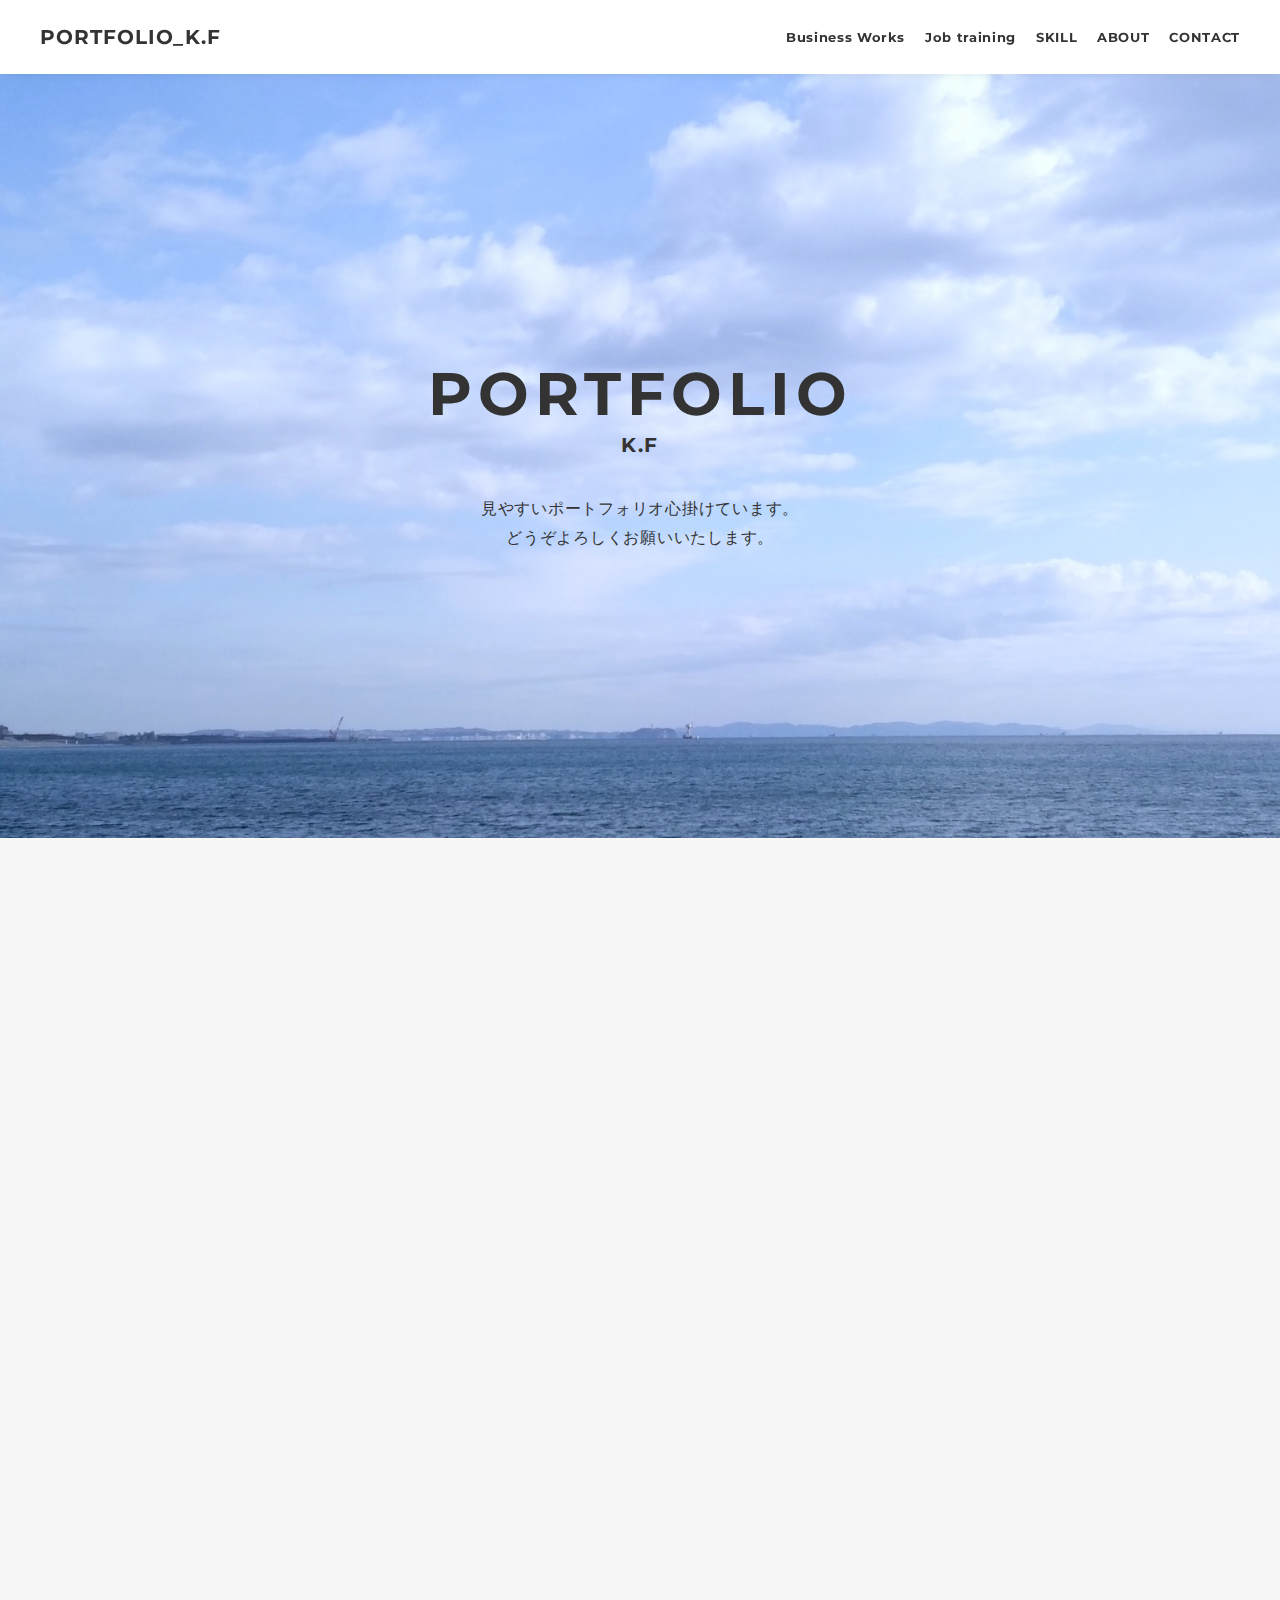
==== index.html @ 6ca0532c "no message" ====
<!DOCTYPE html>
<html>
<head>
  <meta charset="utf-8">
  <meta name="viewport" content="width=device-width,initial-scale=1">
  <title>KOUKI FUJINO ポートフォリオ</title>
  <link rel="preconnect" href="https://fonts.gstatic.com">
  <link href="https://fonts.googleapis.com/css2?family=Montserrat:wght@400;700&display=swap" rel="stylesheet">
  <link href="https://fonts.googleapis.com/css?family=Material+Icons+Outlined" rel="stylesheet">
  <link href="css/ress.css" media="all" rel="stylesheet" type="text/css" />
  <link href="css/style.css" media="all" rel="stylesheet" type="text/css" />
  <link rel="shortcut icon" href="img/favicon.ico" />
  <link rel=”canonical” href=”URLが入る” />
  <link rel="manifest" href="manifest.json">
</head>

<body>
  <div class="wrapper">

    <!-- header -->
    <header class="header">
      <div class="container">
        <h1 class="header-logo">
          <a href="index.html">PORTFOLIO_K.F</a>
        </h1>
        <nav class="gnav">
          <button type="button" class="btn js-btn">
            <span class="btn-line">
          <ul class="menu">
            <li class="menu-list"><a href="#Business_works">Business Works</a></li>
            <li class="menu-list"><a href="#Job_training">Job training</a></li>
            <li class="menu-list"><a href="#skill">SKILL</a></li>
            <li class="menu-list"><a href="#about">ABOUT</a></li>
            <li class="menu-list"><a href="#contact">CONTACT</a></li>
          </ul>
            </span>
          </button>
        </nav>
      </div>
    </header>
    <!-- /header -->

    <main class="content">

      <!-- mv -->
      <div class="mv">
        <div class="mv-inner">
        <div class="mv-container">
          <p class="mv-title">PORTFOLIO</p>
          <p class="mv-subtitle">K.F</p>
          <p class="mv-text">
            見やすいポートフォリオ心掛けています。<br>どうぞよろしくお願いいたします。<br>
          </p>
        </div>
      </div>
      </div>
      <!-- /mv -->

           <!-- Business_works -->
           <section class="works section section" id="Business_works">
            <div class="container imgBox inview fadeIn_left">
              <h2 class="title">Business Works</h2>
              <div class="works-list">
                <a class="works-item" href="morinaga.html">
                  <div class="works-img"><img src="img/morinaga.png" alt="森永製菓" /></div>
                  <p class="works-name">森永ダイレクトストア(ECサイトのリニューアル)</p>
                  <p class="works-info"> Coding(Responsive)</p>
                </a>
                <a class="works-item" href="tsuzukiku.html">
                  <div class="works-img"><img src="img/tuzukiku.png" alt="都筑区連合町内会自治会" /></div>
                  <p class="works-name">都筑区連合町内会自治会(コーポレートサイトの新規作成案件)</p>
                  <p class="works-info">Design/Coding(Responsive)</p>
                </a>
                <a class="works-item" href="jill.html">
                  <div class="works-img"><img src="img/jill.png" alt="生命保険文化センター" /></div>
                  <p class="works-name">公益財団法人 生命保険文化センター(コーポレートサイトの新規作成案件)</p>
                  <p class="works-info">Coding(Responsive)</p>
                </a>
                <a class="works-item" href="horiigakuean.html">
                  <div class="works-img"><img src="img/horiigakuen.png" alt="堀井学園" /></div>
                  <p class="works-name">学校法人堀井学園(コーポレートサイトの新規作成案件)</p>
                  <p class="works-info">Coding(Responsive)</p>
                </a>
                <a class="works-item" href="miffyJapan.html">
                  <div class="works-img"><img src="img/Miffy_application.png" alt="ブルーナミッフィ" /></div>
                  <p class="works-name">日本のミッフィー情報サイト(コーポレートサイトの保守案件)</p>
                  <p class="works-info">Coding(Maintenance)</p>
                </a>
              </div>
            </div>
          </section>
          <!-- Business_works -->

      <!-- Job training -->
      <section class="works section section" id="Job_training">
        <div class="container imgBox inview fadeIn_right">
          <h2 class="title">Job training</h2>
          <div class="works-list">
            
            <a class="works-item" href="CartCake.html">
              <div class="works-img"><img src="img/CartCake.png" alt="ショッピングカート" /></div>
              <p class="works-name">ケーキECカート(自主制作)</p>
              <p class="works-info">php/Coding(Responsive)/Design</p>
            </a>

            <a class="works-item" href="album.html">
              <div class="works-img"><img src="img/album.png" alt="アルバム" /></div>
              <p class="works-name">アルバム(自主制作)</p>
              <p class="works-info">Laravel/Coding(Responsive)/Design</p>
            </a>

            <a class="works-item" href="memoPad.html">
              <div class="works-img"><img src="img/Memo.png" alt="メモ帳" /></div>
              <p class="works-name">MEMO帳(自主制作)</p>
              <p class="works-info">Laravel/Coding(Responsive)/Design</p>
            </a>
            
            <a class="works-item" href="taskList.html">
              <div class="works-img"><img src="img/tasklist.png" alt="タスクリスト" /></div>
              <p class="works-name">TaskList(写経制作)</p>
              <p class="works-info"> Laravel/Coding(Responsive)/Design</p>
            </a>

            <a class="works-item" href="DetectiveCakeOnline.html">
              <div class="works-img"><img src="img/DetectiveCakeOnline.png" alt="初心者HP" /></div>
              <p class="works-name">ケーキ屋サイト(自主制作)</p>
              <p class="works-info">/Coding(Responsive)/Design</p>
            </a>

            <a class="works-item" href="php_2chn.html">
              <div class="works-img"><img src="img/php_2chn.png" alt="2チャンネル風の掲示板" /></div>
              <p class="works-name">2チャンネル風の掲示板(自主制作と写経)</p>
              <p class="works-info">/Coding(Responsive)/Design</p>
            </a>
          </div>
        </div>
      </section>
      <!-- Job training -->


      <!-- skill -->
      <section class="skill section section" id="skill">
        <div class="container imgBox inview fadeIn">
          <h2 class="title">SKILL</h2>
          <div class="skill-list">
            <div class="skill-item">
              <div class="skill-body">
                <h3 class="skill-name">HTML5/CSS3</h3>
                <p class="skill-text">
                  実務経験があります。HTML5/CSS3は実務経験と職業訓練を入れると2年程の経験があります。また独自で勉強等をを入れると3年程になります。</p>
              </div>
            </div>
            <div class="skill-item">
              <div class="skill-body">
                <h3 class="skill-name">WordPress</h3>
                <p class="skill-text">
                  WordPressも実務で一部経験しました。また独自での勉強を踏まえると1年ほど経験があります。</p>
              </div>
            </div>
            <div class="skill-item">
              <div class="skill-body">
                <h3 class="skill-name">JavaScript</h3>
                <p class="skill-text">
                  実務ではjQueryを使ったコーポレートサイトを作成しました。また実務経験と職業訓練を入れると2年程の経験があります。</p>
              </div>
            </div>
            <div class="skill-item">
              <div class="skill-body">
                <h3 class="skill-name">PHP</h3>
                <p class="skill-text">
                  職業訓練で使っていました。また自主制作のメモ帳やアルバムはLaravelを使いました。</p>
              </div>
            </div>
            <div class="skill-item">
              <div class="skill-body">
                <h3 class="skill-name">Git</h3>
                <p class="skill-text">
                  基本的には独学で使っています。SourceTreeを使っての開発に使いました。また実務ではSVNでのチーム開発もありました。</p>
              </div>
            </div>
            <div class="skill-item">
              <div class="skill-body">
                <h3 class="skill-name">Docker</h3>
                <p class="skill-text">
                  基本的には独学で使っています。PHPで2チャンネル風の掲示板アプリはDockerを触れたいと思い使用しました。</p>
              </div>
            </div>
            <div class="skill-item">
              <div class="skill-body">
                <h3 class="skill-name">Photoshop</h3>
                <p class="skill-text">
                  実務でのデザインカンプの作成に使っていました。またホームページに載せる写真の加工などに使用しました。実務経験と職業訓練を入れると2年程の経験があります。</p>
              </div>
            </div>     
            <div class="skill-item">
              <div class="skill-body">
                <h3 class="skill-name">Illustrator</h3>
                <p class="skill-text">
                  実務でのデザインカンプの作成に使っていました。またアイコンの作成等に使いました。</p>
              </div>
            </div>
            <div class="skill-item">
              <div class="skill-body">
                <h3 class="skill-name">XD</h3>
                <p class="skill-text">
                  実務でのデザインカンプの作成に使っていました。またxdのデザインカンプからコーディングをする等に使用しました。</p>
              </div>
            </div>
          </div>
        </div>
      </section>
      <!-- /skill -->

      <!-- about -->
      <section class="about section section" id="about">
        <div class="container imgBox inview fadeIn">
          <h2 class="title">ABOUT</h2>
          <div class="profile">
            <p class="profile-img">
              <img src="./img/512.jpg" alt="">
            </p>
            <div class="profile-body">
              <p>
                東京理科大学を卒業後は建築関係の仕事につきましたがWeb制作の仕事をしたいと思い職業訓練からのスクールに通いWebの知識と技能を身につけました。その後は実務経験を経て仕事に取り組んでいます。
              </p>
              <p>
                丁寧な制作を心がけています。またコミュニケーションを大切しています。生産性や効率を重視した仕事の取り組み方をいたします。
              </p>
            </div>
          </div>
        </div>
      </section>
      <!-- /about -->

      <!-- contact -->
      <section class="contact section section" id="contact">
        <div class="container imgBox inview fadeIn_up">
          <h2 class="title">CONTACT</h2>
          <p class="contact-list">
            <a class="contact-item" href="https://github.com/koukifujino" target="_blank"><img src="./img/github.png" alt="Github"></a>
          </p>
        </div>
      </section>
      <!-- /contact -->
      <div class="page-top" id="js-page-top">
        <span class="material-icons-outlined">expand_less</span>
      </div>

      <script>
        if ('serviceWorker' in navigator) {
          window.addEventListener('load', function() {
            navigator.serviceWorker.register('/color-name/sw.js').then(function(registration) {
              console.log('ServiceWorker registration successful with scope: ', registration.scope);
            }, function(err) {
              console.log('ServiceWorker registration failed: ', err);
            });
          });
        }
      </script>
    </main>

    <!-- footer -->
    <footer class="footer">
      <div class="copyright">&copy;KOUKI FUJINO</div>
    </footer>
    <!-- /footer -->

  </div>
  <script src="https://ajax.googleapis.com/ajax/libs/jquery/3.6.0/jquery.min.js"></script>
  <script type='text/javascript' src="js/script.js"></script>

  <script type="text/javascript" src="js/jquery.inview.min.js"></script>
</body>
</html>
---- css/ress.css ----
/*!
 * ress.css • v3.0.1
 * MIT License
 * github.com/filipelinhares/ress
 */

/* # =================================================================
   # Global selectors
   # ================================================================= */

html {
  box-sizing: border-box;
  word-break: normal;
  -moz-tab-size: 4;
  tab-size: 4;

  -webkit-text-size-adjust: 100%; /* Prevent adjustments of font size after orientation changes in iOS */
}

*,
::before,
::after {
  box-sizing: inherit;
  background-repeat: no-repeat; /* Set `background-repeat: no-repeat` to all elements and pseudo elements */
}

::before,
::after {
  vertical-align: inherit;
  text-decoration: inherit; /* Inherit text-decoration and vertical align to ::before and ::after pseudo elements */
}

* {
  margin: 0;
  padding: 0; /* Reset `padding` and `margin` of all elements */
}

/* # =================================================================
   # General elements
   # ================================================================= */

hr {
  overflow: visible; /* Show the overflow in Edge and IE */
  height: 0; /* Add the correct box sizing in Firefox */
}

details,
main {
  display: block; /* Render the `main` element consistently in IE. */
}

summary {
  display: list-item; /* Add the correct display in all browsers */
}

small {
  font-size: 80%; /* Set font-size to 80% in `small` elements */
}

[hidden] {
  display: none; /* Add the correct display in IE */
}

abbr[title] {
  /* Add the correct text decoration in Chrome, Edge, IE, Opera, and Safari */
  text-decoration: underline;
  text-decoration: underline dotted;
  border-bottom: none; /* Remove the bottom border in Chrome 57 */
}

a {
  background-color: transparent; /* Remove the gray background on active links in IE 10 */
}

a:active,
a:hover {
  outline-width: 0; /* Remove the outline when hovering in all browsers */
}

code,
kbd,
pre,
samp {
  font-family: monospace, monospace; /* Specify the font family of code elements */
}

pre {
  font-size: 1em; /* Correct the odd `em` font sizing in all browsers */
}

b,
strong {
  font-weight: bolder; /* Add the correct font weight in Chrome, Edge, and Safari */
}

/* https://gist.github.com/unruthless/413930 */
sub,
sup {
  position: relative;
  font-size: 75%;
  line-height: 0;
  vertical-align: baseline;
}

sub {
  bottom: -.25em;
}

sup {
  top: -.5em;
}

/* # =================================================================
   # Forms
   # ================================================================= */

input {
  border-radius: 0;
}

/* Replace pointer cursor in disabled elements */
[disabled] {
  cursor: default;
}

[type="number"]::-webkit-container-spin-button,
[type="number"]::-webkit-outer-spin-button {
  height: auto; /* Correct the cursor style of increment and decrement buttons in Chrome */
}

[type="search"] {
  outline-offset: -2px; /* Correct the outline style in Safari */

  -webkit-appearance: textfield; /* Correct the odd appearance in Chrome and Safari */
}

[type="search"]::-webkit-search-decoration {
  -webkit-appearance: none; /* Remove the container padding in Chrome and Safari on macOS */
}

textarea {
  overflow: auto; /* Internet Explorer 11+ */
  resize: vertical; /* Specify textarea resizability */
}

button,
input,
optgroup,
select,
textarea {
  font: inherit; /* Specify font inheritance of form elements */
}

optgroup {
  font-weight: bold; /* Restore the font weight unset by the previous rule */
}

button {
  overflow: visible; /* Address `overflow` set to `hidden` in IE 8/9/10/11 */
}

button,
select {
  text-transform: none; /* Firefox 40+, Internet Explorer 11- */
}

/* Apply cursor pointer to button elements */
button,
[type="button"],
[type="reset"],
[type="submit"],
[role="button"] {
  cursor: pointer;
  color: inherit;
}

/* Remove container padding and border in Firefox 4+ */
button::-moz-focus-container,
[type="button"]::-moz-focus-container,
[type="reset"]::-moz-focus-container,
[type="submit"]::-moz-focus-container {
  padding: 0;
  border-style: none;
}

/* Replace focus style removed in the border reset above */
button:-moz-focusring,
[type="button"]::-moz-focus-container,
[type="reset"]::-moz-focus-container,
[type="submit"]::-moz-focus-container {
  outline: 1px dotted ButtonText;
}

button,
html [type="button"],
/* Prevent a WebKit bug where (2) destroys native `audio` and `video`controls in Android 4 */
[type="reset"],
[type="submit"] {
  -webkit-appearance: button; /* Correct the inability to style clickable types in iOS */
}

/* Remove the default button styling in all browsers */
button,
input,
select,
textarea {
  border-style: none;
  background-color: transparent;
}

/* Style select like a standard input */
select {
  -webkit-appearance: none; /* Chrome 41+ */
  -moz-appearance: none; /* Firefox 36+ */
}

select::-ms-expand {
  display: none; /* Internet Explorer 11+ */
}

select::-ms-value {
  color: currentColor; /* Internet Explorer 11+ */
}

legend {
  display: table; /* Correct the text wrapping in Edge and IE */
  max-width: 100%; /* Correct the text wrapping in Edge and IE */
  max-width: 100%; /* Correct the text wrapping in Edge 18- and IE */
  white-space: normal; /* Correct the text wrapping in Edge and IE */
  color: inherit; /* Correct the color inheritance from `fieldset` elements in IE */
  border: 0; /* Correct `color` not being inherited in IE 8/9/10/11 */
}

::-webkit-file-upload-button {
  font: inherit; /* Change font properties to `inherit` in Chrome and Safari */
  color: inherit;
  /* Correct the inability to style clickable types in iOS and Safari */

  -webkit-appearance: button;
}

/* # =================================================================
   # Specify media element style
   # ================================================================= */

img {
  border-style: none; /* Remove border when inside `a` element in IE 8/9/10 */
}

/* Add the correct vertical alignment in Chrome, Firefox, and Opera */
progress {
  vertical-align: baseline;
}

/* # =================================================================
   # Accessibility
   # ================================================================= */

/* Hide content from screens but not screenreaders */
@media screen {
  [hidden~="screen"] {
    display: inherit;
  }
  [hidden~="screen"]:not(:active):not(:focus):not(:target) {
    position: absolute !important;
    clip: rect(0 0 0 0) !important;
  }
}

/* Specify the progress cursor of updating elements */
[aria-busy="true"] {
  cursor: progress;
}

/* Specify the pointer cursor of trigger elements */
[aria-controls] {
  cursor: pointer;
}

/* Specify the unstyled cursor of disabled, not-editable, or otherwise inoperable elements */
[aria-disabled] {
  cursor: default;
}
---- css/style.css ----
body {
  font-family: "Montserrat","Helvetica Neue",Arial,"Hiragino Kaku Gothic ProN","Hiragino Sans",Meiryo,sans-serif;
  font-size: 15px;
  letter-spacing: .05em;
  color: #333;
}

a {
  transition: opacity .3s;
  text-decoration: none;
  color: #1ca9e3;
}

img {
  max-width: 100%;
  height: auto;
  vertical-align: bottom;
  border-style: none;
}



.pc-only {
  display: block;
}

.sp-only {
  display: none;
}

/*--------------------------------
 レイアウト
---------------------------------*/
.wrapper {
  padding-top: 73px;
}

.section {
  padding: 90px 0;
  background-color: aliceblue;
}

.section:nth-of-type(odd) {
  background-color: #f7f7f7;
}

.container {
  max-width: 1340px;
  margin: 0 auto;
  padding: 0 40px;
}

/*--------------------------------
 見出し
---------------------------------*/
.title {
  font-size: 34px;
  font-weight: bold;
  line-height: 1;
  margin-bottom: 40px;
  text-align: center;
  letter-spacing: .05em;
  color: #333;
}

.lead {
  font-size: 16px;
  line-height: 1.8;
  margin-bottom: 30px;
}

/*--------------------------------
ヘッダー
---------------------------------*/
.header {
  position: fixed;
  top: 0;
  z-index: 1;
  width: 100%;
  background-color: #fff;
  box-shadow: 0 5px 10px -6px rgba(0,0,0,.1);
}

.header .container {
  display: flex;
  align-items: center;
  justify-content: space-between;
  padding: 20px 40px;
}

.header-logo {
  font-size: 20px;
  font-weight: bold;
  line-height: 1.2;
  margin-right: 20px;
  letter-spacing: .05em;
}

.header-logo a {
  position: relative;
  font-weight: bold;
  display: inline-block;
  padding: 5px 0;
  transition: .3s;
  letter-spacing: .05em;
  color: #333;
}

.header-logo a::after {
  position: absolute;
  bottom: 0;
  left: 50%;
  width: 0;
  height: 3px;
  content: "";
  transition: .3s;
  -webkit-transform: translateX(-50%);
  transform: translateX(-50%);
  background-color: #333;
}

.header-logo a:hover:after {
  width: 100%;
}

.menu {
  display: flex;
  justify-content: space-between;
  list-style: none;
}

.menu-list:not(:last-child) {
  margin-right: 20px;
}

.menu-list a {
  position: relative;
  font-size: 13px;
  font-weight: bold;
  display: inline-block;
  padding: 5px 0;
  transition: .3s;
  letter-spacing: .05em;
  color: #333;
}
.menu-list a:after {
  position: absolute;
  bottom: 0;
  left: 50%;
  width: 0;
  height: 3px;
  content: "";
  transition: .3s;
  -webkit-transform: translateX(-50%);
  transform: translateX(-50%);
  background-color: #333;
}

.menu-list a:hover:after {
  width: 100%;
}

/*--------------------------------
 メインビジュアル
---------------------------------*/
.mv {
  width: 100%;
  background-image: url(../img/DSC_0086.jpg);
  background-attachment: scroll;
  background-size: cover;
  background-position: center;

}

.mv-inner {
  display: flex;
  align-items: center;
  justify-content: center;
  height: 85vh;
  text-align: center;
}

.mv-container {
  padding: 0 40px;
}

.mv-title {
  font-size: 60px;
  font-weight: bold;
  line-height: 1.2;
  margin-bottom: 5px;
  letter-spacing: .1em;
}
.mv-subtitle {
  font-size: 20px;
  font-weight: bold;
  line-height: 1;
  margin-bottom: 40px;
  letter-spacing: .08em;
}

.mv-text {
  font-size: 16px;
  line-height: 1.8;
}

/*--------------------------------
 Works
---------------------------------*/
.works-list {
  display: flex;
  flex-wrap: wrap;
  margin-bottom: -40px;
}

.works-item {
  width: 31.74603%;
  margin-right: 1.58730%;
  margin-bottom: 40px;
  color: #333;
}

.works-item:hover {
  opacity: .9;
}

.works-item:nth-of-type(3n) {
  margin-right: 0;
}

.works-img img {
  border: 1px solid #797979;
}

.works-img:hover {
  opacity: 0.5;
}

.works-name {
  font-size: 12px;
  font-weight: bold;
  margin-top: 8px;
}

.works-info {
  font-size: 10px;
  margin-top: 5px;
}

/* 左からふわっとスライド */
.fadeIn_left {
  opacity: 0;
  transform: translate(-50%, 0);
  transition: 2s;
}
.fadeIn_left.is-show {
  transform: translate(0, 0);
  opacity: 1;
}
/* 右からふわっとスライド */
.fadeIn_right {
  opacity: 0;
  transform: translate(50%, 0);
  transition: 2s;
}
.fadeIn_right.is-show {
  transform: translate(0, 0);
  opacity: 1;
}
/* ふわっとスライド */
.fadeIn {
  opacity: 0;
  transition: 2s;
}
.fadeIn.is-show {
  opacity: 1;
}
/*下からふわっとスライド */
.fadeIn_up {
  opacity: 0;
  transform: translate(0, 50%);
  transition: 2s;
}
.fadeIn_up.is-show {
  transform: translate(0, 0);
  opacity: 1;
}
/*--------------------------------
 Skill
---------------------------------*/
.skill-list {
  display: flex;
  flex-wrap: wrap;
  justify-content: space-between;
  margin-bottom: -50px;
}

.skill-item {
  display: flex;
  align-items: flex-start;
  justify-content: space-between;
  width: 48%;
  margin-bottom: 50px;
}

.skill-img {
  width: 60px;
  height: auto;
  margin-right: 20px;
}

.skill-body {
  flex: 1;
}

.skill-name {
  margin-bottom: 10px;
}

.skill-text {
  font-size: 14px;
  line-height: 1.8;
}

/*--------------------------------
 About
---------------------------------*/
.profile {
  display: flex;
  flex-wrap: wrap;
  max-width: 800px;
  margin: 0 auto;
}
.profile-img {
  width: 20%;
  margin-right: 30px;
  border-radius: 50%;
}
.profile-img img {
  border-radius: 50%;
}
.profile-body {
  flex: 1;
}

.profile-body p {
  font-size: 15px;
  line-height: 1.8;
}

.profile-body p:not(:last-child) {
  margin-bottom: 30px;
}

/*--------------------------------
 Contact
---------------------------------*/
.contact {
  text-align: center;
}

.contact-item:not(:last-child) {
  margin-right: 10px;
}

.contact-text {
  margin-top: 10px;
}

.contact-item a {
  position: relative;
  font-weight: bold;
  display: inline-block;
  padding: 5px 0;
  transition: .3s;
  letter-spacing: .05em;
  color: #1ca9e3;
}
/*--------------------------------
 ページトップ
---------------------------------*/
.page-top {
  font-weight: bold;
  padding: 10px;
  cursor: pointer;
  text-align: center;
  background-color: #4c4c4c;
}

.page-top .material-icons-outlined {
  vertical-align: bottom;
  color: #fff;
}

/*--------------------------------
 フッター
---------------------------------*/
.footer {
  padding: 30px;
  background-color: #333;
}

.copyright {
  font-size: 10px;
  text-align: center;
  color: #797979;
}

/*--------------------------------
 下層：Worksページ
---------------------------------*/
.article {
  padding: 80px 0;
}

.article-container {
  max-width: 1040px;
  margin: 0 auto;
  padding: 0 20px;
}

.article-title {
  margin-bottom: 30px;
  text-align: center;
}

.article-body {
  max-width: 720px;
  margin: 0 auto;
  margin-bottom: 80px;
}

.article-body h3 {
  position: relative;
  font-size: 18px;
  margin-bottom: 5px;
  padding-left: 1em;
}

.article-body h3:not(:first-child) {
  margin-top: 50px;
}

.article-body h3::before {
  position: absolute;
  top: 0;
  left: 0;
  width: 4px;
  height: 100%;
  content: "";
  border-radius: 3px;
  background-color: #333;
}

.article-body p {
  font-size: 15px;
  line-height: 1.8;
  margin-bottom: 30px;
}

.home-link {
  text-align: center;
}

/*media Queries 767
----------------------------------------------------*/
@media screen and (max-width: 767px) {
  body {
    font-size: 14px;
  }

  .pc-only {
    display: none;
  }

  .sp-only {
    display: block;
  }

  /* 見出し */
  .title {
    font-size: 26px;
    margin-bottom: 20px;
  }

  .lead {
    font-size: 14px;
    line-height: 1.7;
    margin-bottom: 20px;
  }

  /* レイアウト */
  .wrapper {
    padding-top: 57px;
  }

  .section {
    padding: 60px 0;
  }

  .container {
    padding: 0 20px;
  }

  /* ヘッダー */
  .header .container {
    padding: 15px;
  }

  .header-logo {
    font-size: 15px;
    margin-right: 15px;
  }

  .menu-list:not(:last-child) {
    margin-right: 10px;
  }

  .menu-list a {
    font-size: 10px;
  }

  .menu-list a:after {
    display: none;
  }

  /*  メインビジュアル */
  .mv {
    height: 75vh;
  }

  .mv-container {
    padding: 0 20px;
  }

  .mv-title {
    font-size: 30px;
  }
  .mv-subtitle {
    font-size: 16px;
    margin-bottom: 20px;
  }

  .mv-text {
    font-size: 14px;
    line-height: 1.7;
  }

  /* Works */
  .works-name {
    font-size: 12px;
  }

  .works-info {
    margin-top: 3px;
  }

  .works-list {
    justify-content: space-between;
  }

  .works-item {
    flex: 0 0 48%;
    margin-right: 0;
    margin-bottom: 30px;
  }

  /* Skill */
  .skill-list {
    display: block;
    margin-bottom: 0;
  }

  .skill-item {
    width: 100%;
    margin-bottom: 35px;
  }

  .skill-item:last-child {
    margin-bottom: 0;
  }

  .skill-name {
    margin-bottom: 5px;
  }

  .skill-text {
    font-size: 13px;
    line-height: 1.7;
  }

  /* About */
  .profile {
    display: block;
  }
  .profile-img {
    width: 150px;
    margin: 0 auto;
    margin-bottom: 25px;
  }

  .profile-body p {
    font-size: 14px;
    line-height: 1.7;
  }

  .profile-body p:not(:last-child) {
    margin-bottom: 20px;
  }

  /* フッター */
  .footer {
    padding: 20px;
  }

  /* 下層ページ */
  .article {
    padding: 50px 0;
  }

  .article-body h3 {
    font-size: 16px;
    padding-left: .8em;
  }

  .article-body h3:not(:first-child) {
    margin-top: 30px;
  }

  .article-body p {
    font-size: 14px;
    line-height: 1.7;
    margin-bottom: 20px;
  }
}


@media screen and (max-width: 400px) {

  .menu {
    position: fixed;
    right: -70%;
    width: 70%;
    height: 80vh;
    margin-left: auto;
    /* メニューを縦に */
    display: flex;
    flex-direction: column;
    color: #efefef;
    background-color: rgba(241, 241, 241, 0.7);
    transition: .3s;
  }
  .menu-list {
    width: 100%;
    height: 100%;
    /* メニューテキスト位置をリスト内中心に */
    display: flex;
    justify-content: center;
    align-items: center;
  }
  .btn {
    position: fixed;
    top: 6px;
    right: 16px;
    width: 48px;
    height: 48px;
    z-index: 10;
  }
  .btn-line {
    display: block;
    position: relative;  
    width: 100%;  
    height: 4px;
    background-color: #d6d5d5;  
    transition: .2s;
  }
  /****** 上下のバーガー線 *****/
.btn-line::before,
.btn-line::after {
  content: "";
  position: absolute;
  width: 100%;
  height: 100%;
  background-color: #d6d5d5;
  transition: .5s;
}
.btn-line::before {
  /* 上の線の位置 */
  transform: translate(-24px,-16px);
}
.btn-line::after {
  /* 下の線の位置 */
  transform: translate(-24px,16px);
}


.menu.open {
  right: 0;
}

/***** メニューオープン時 *****/
.btn-line.open {
	background-color: transparent;  	/* 真ん中の線を透明に */
}
.btn-line.open::before ,
.btn-line.open::after {
	content: "";
	background-color: #333;  /* 上下の線の色を変える */
	transition: .4s;
}
.btn-line.open::before {
	transform: rotateZ(-45deg);  /* 上の線を傾ける */
  width: 30px;
}
.btn-line.open::after {
	transform: rotateZ(45deg);  /* 下の線を傾ける */
  width: 30px;
}


  .works-list {
    justify-content: space-between;
    display: block;
    flex-direction: column;
  }
  .works-info {
    margin-bottom: 10px;
  }
}
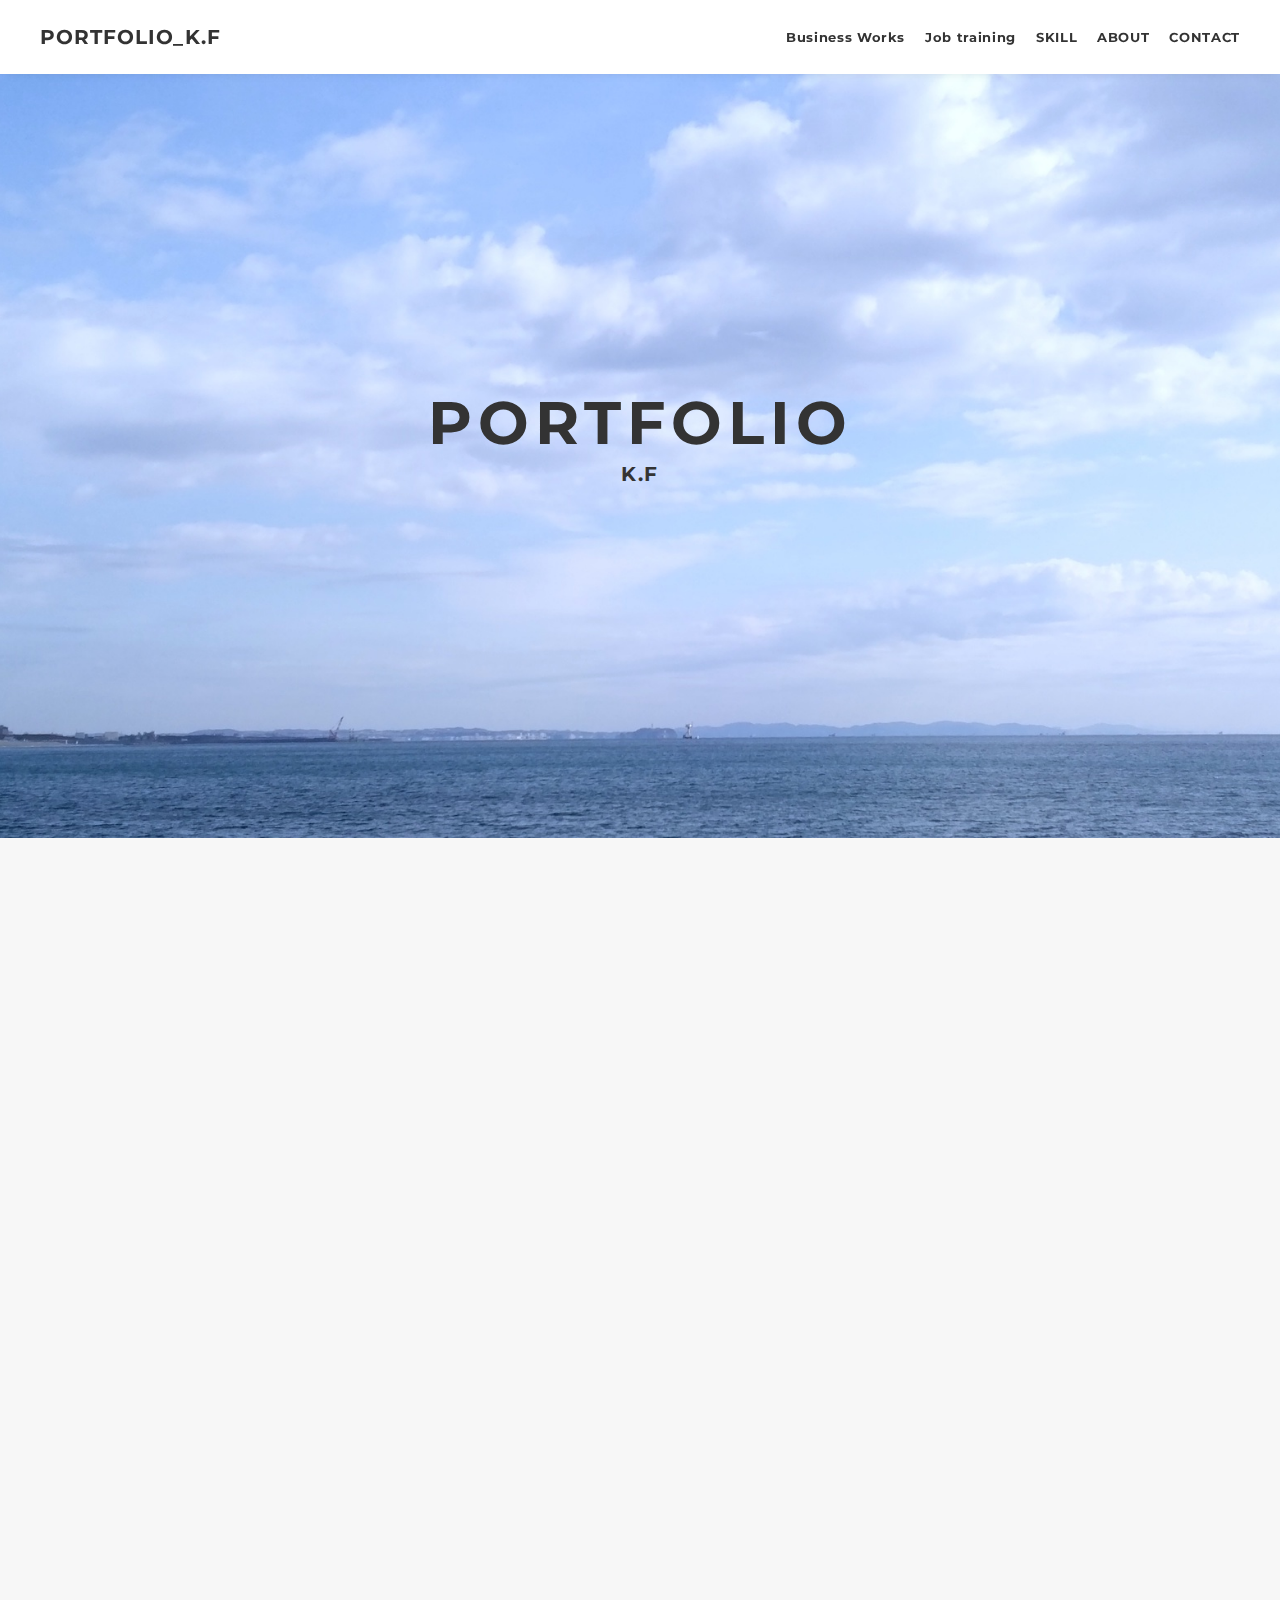
==== commit d3ba8b6d: "no message" ====
--- a/index.html
+++ b/index.html
@@ -11,7 +11,9 @@
   <link href="css/style.css" media="all" rel="stylesheet" type="text/css" />
   <link rel="shortcut icon" href="img/favicon.ico" />
   <link rel=”canonical” href=”URLが入る” />
-  <link rel="manifest" href="manifest.json">
+<!-- PWAのマニュフェストJSON -->
+  <link rel="manifest" href="./manifest.json">
+  <meta name="theme-color" content="#00729f">
 </head>
 
 <body>
@@ -48,9 +50,6 @@
         <div class="mv-container">
           <p class="mv-title">PORTFOLIO</p>
           <p class="mv-subtitle">K.F</p>
-          <p class="mv-text">
-            見やすいポートフォリオ心掛けています。<br>どうぞよろしくお願いいたします。<br>
-          </p>
         </div>
       </div>
       </div>
@@ -221,10 +220,10 @@
             </p>
             <div class="profile-body">
               <p>
-                東京理科大学を卒業後は建築関係の仕事につきましたがWeb制作の仕事をしたいと思い職業訓練からのスクールに通いWebの知識と技能を身につけました。その後は実務経験を経て仕事に取り組んでいます。
+                テキストテキストテキストテキスト
               </p>
               <p>
-                丁寧な制作を心がけています。またコミュニケーションを大切しています。生産性や効率を重視した仕事の取り組み方をいたします。
+                テキストテキストテキストテキスト
               </p>
             </div>
           </div>
@@ -245,15 +244,14 @@
       <div class="page-top" id="js-page-top">
         <span class="material-icons-outlined">expand_less</span>
       </div>
-
+      
+      <!-- Service Workerの読み込み -->
       <script>
         if ('serviceWorker' in navigator) {
-          window.addEventListener('load', function() {
-            navigator.serviceWorker.register('/color-name/sw.js').then(function(registration) {
-              console.log('ServiceWorker registration successful with scope: ', registration.scope);
-            }, function(err) {
-              console.log('ServiceWorker registration failed: ', err);
-            });
+          navigator.serviceWorker.register('./sw.js').then(registration => {
+            console.log('ServiceWorker registration successful.');
+          }).catch(err => {
+            console.log('ServiceWorker registration failed.');
           });
         }
       </script>
